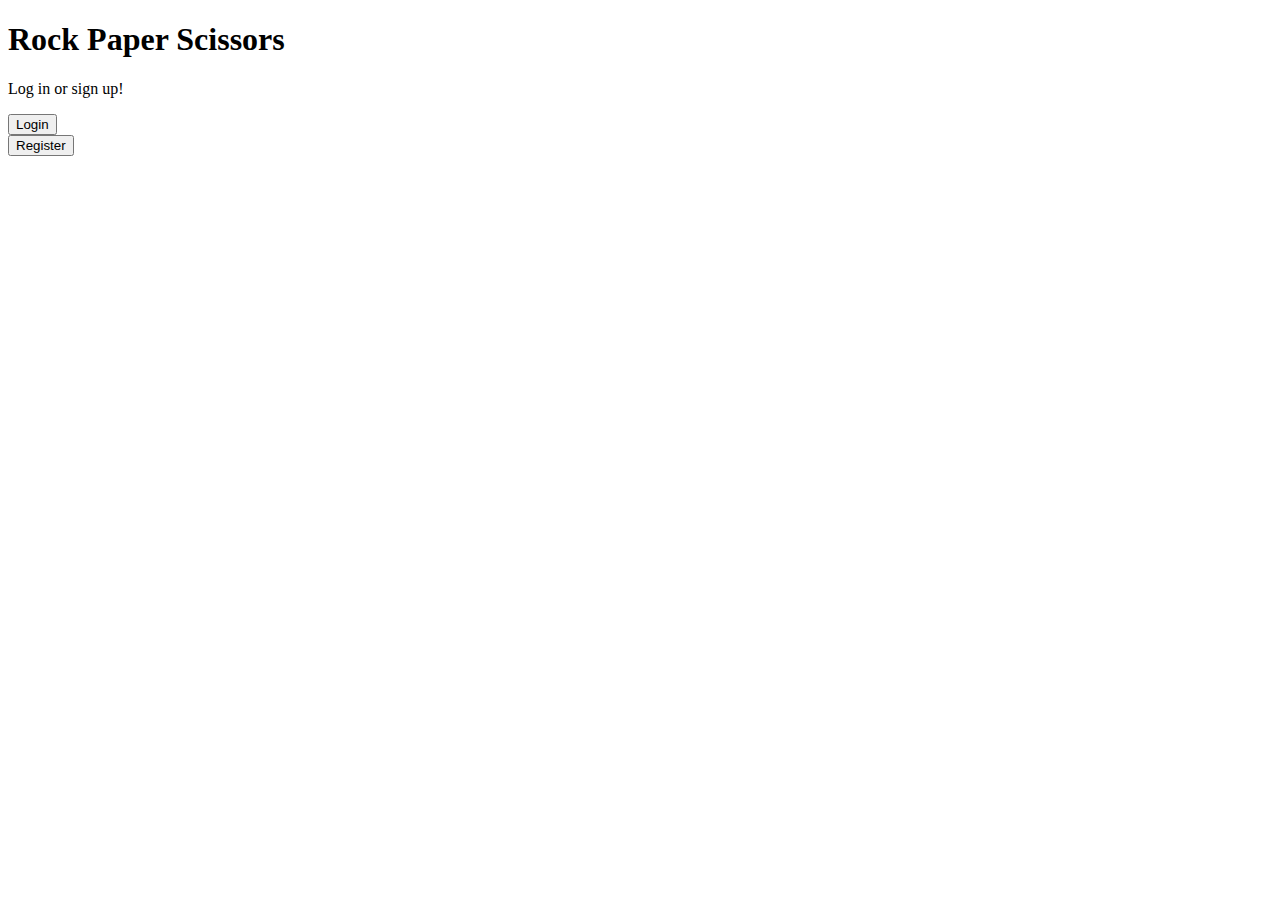
==== index.html @ 19c7f3b6 "Project Structure" ====
<!DOCTYPE html>
<html lang="en">

    <head>
        <meta charset="UTF-8">
        <title>Login and Registration</title>
        <link rel="stylesheet" href="styles/mainStyle.css">
    </head>

    <body>
    <h1> Rock Paper Scissors</h1>
    <p> Log in or sign up!</p>
        <section>
            <button id="login">
                Login
            </button>
        </section>

        <section>
            <button id="register">
                Register
            </button>
        </section>

    </body>

</html>
---- styles/mainStyle.css ----
.summary {
    clear:both;
}

.stats {
    float:left;
    margin: 2vw;
}

#gameButtons{
    clear: both;
}

.gameButton {
    float:left;
    margin: 2vw;
}
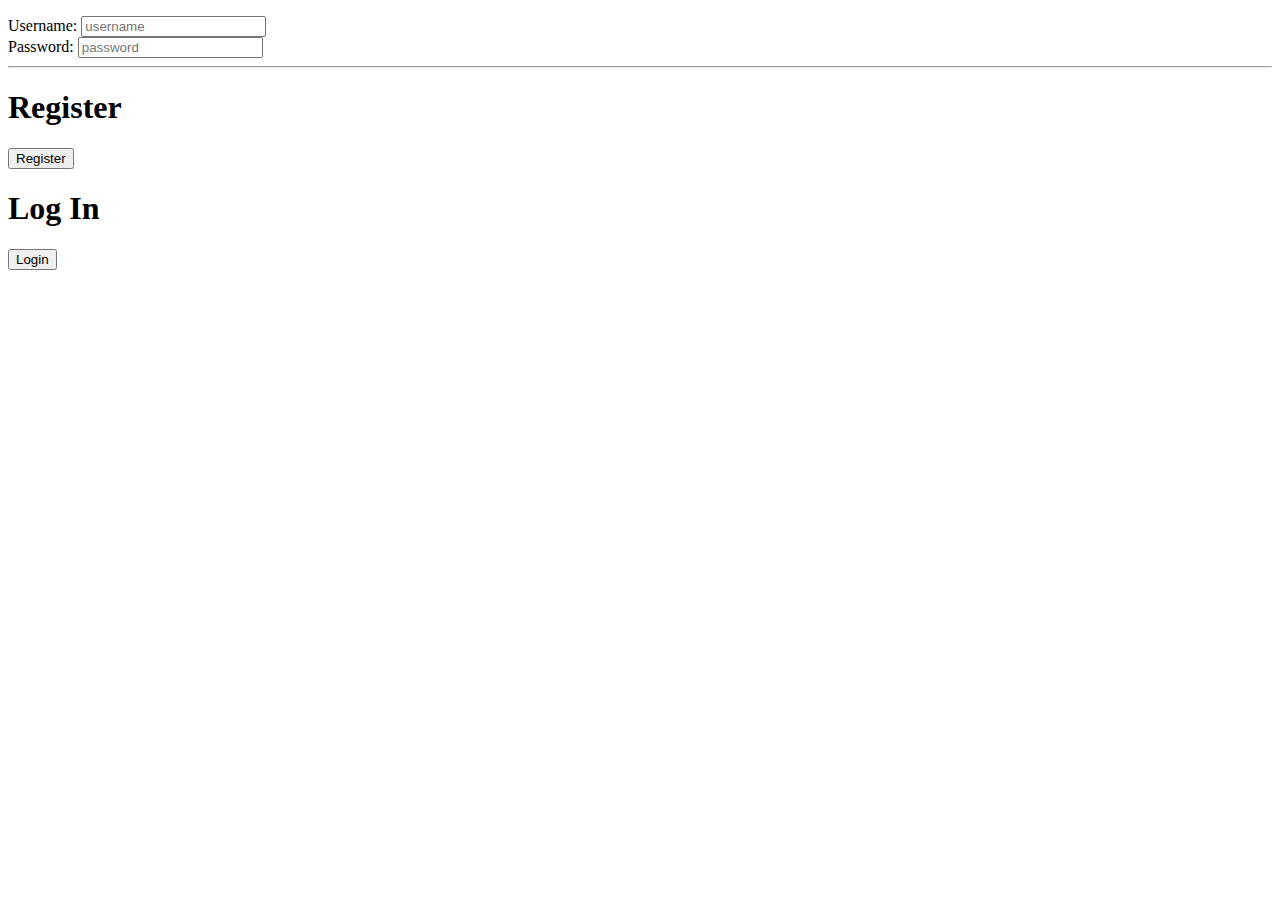
==== commit 1023fe01: "Added Rock Paper Scissors Logic" ====
--- a/index.html
+++ b/index.html
@@ -1,27 +1,22 @@
 <!DOCTYPE html>
 <html lang="en">
+<head>
+    <meta charset="UTF-8">
+    <title>Title</title>
+    <link rel="stylesheet" href="styles/mainStyle.css">
+    <script type= "text/javascript" src="scripts/login.js"></script>
+</head>
+<body>
+<p id="userDataWarn"></p>
+<form>
+    <label for="uName">Username: </label><input type="text" id="uName" name="uName" placeholder="username"><br>
+    <label for="uPass">Password: </label><input type="password" id="uPass" name="uPass" placeholder="password"><br>
+</form>
+<hr>
+<h1>Register</h1>
+<button type="button" onclick="registerNewUser(document.getElementById('uName').value, document.getElementById('uPass').value)">Register</button>
+<h1>Log In</h1>
+<button type="button" onclick="loginExistingUser(document.getElementById('uName').value, document.getElementById('uPass').value)">Login</button>
 
-    <head>
-        <meta charset="UTF-8">
-        <title>Login and Registration</title>
-        <link rel="stylesheet" href="styles/mainStyle.css">
-    </head>
-
-    <body>
-    <h1> Rock Paper Scissors</h1>
-    <p> Log in or sign up!</p>
-        <section>
-            <button id="login">
-                Login
-            </button>
-        </section>
-
-        <section>
-            <button id="register">
-                Register
-            </button>
-        </section>
-
-    </body>
-
+</body>
 </html>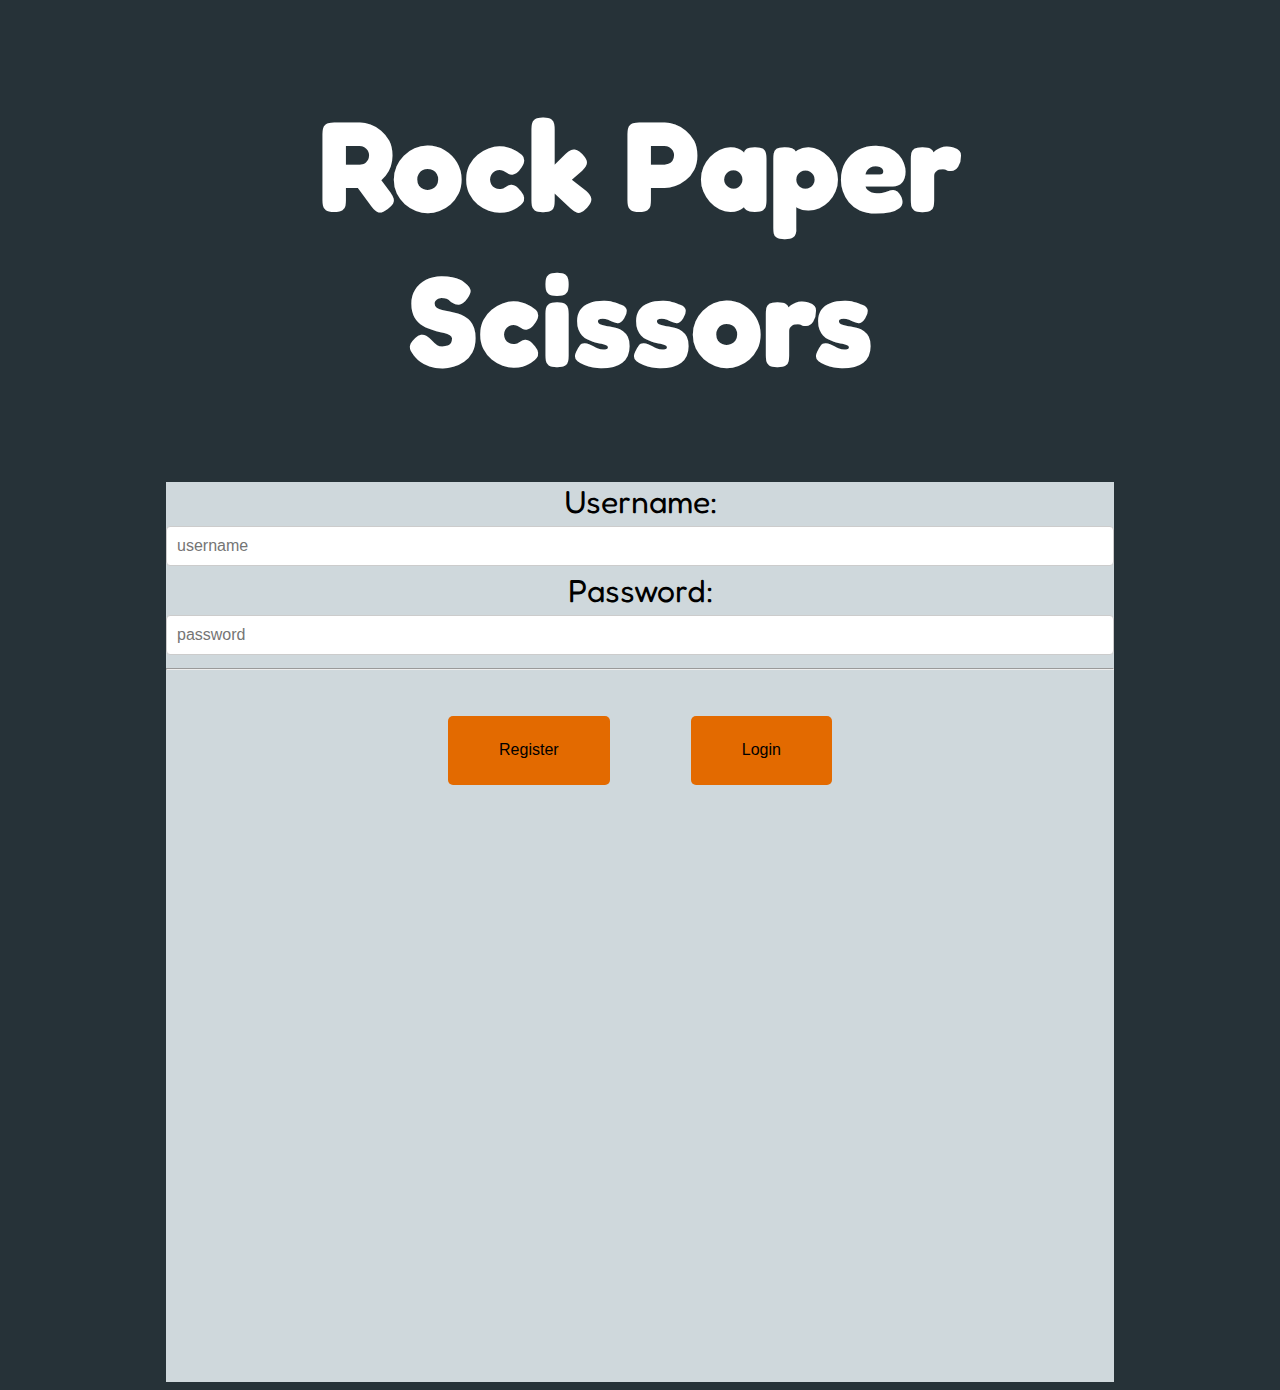
==== commit cb4c89e5: "Adjusted styling" ====
--- a/index.html
+++ b/index.html
@@ -3,20 +3,29 @@
 <head>
     <meta charset="UTF-8">
     <title>Title</title>
+    <link rel="preconnect" href="https://fonts.googleapis.com">
+    <link rel="preconnect" href="https://fonts.gstatic.com" crossorigin>
+    <link href="https://fonts.googleapis.com/css2?family=Fredoka:wght@300;600&display=swap" rel="stylesheet">
     <link rel="stylesheet" href="styles/mainStyle.css">
-    <script type= "text/javascript" src="scripts/login.js"></script>
+    <script type= "text/javascript" src="scripts/rps.js"></script>
+
 </head>
 <body>
-<p id="userDataWarn"></p>
-<form>
-    <label for="uName">Username: </label><input type="text" id="uName" name="uName" placeholder="username"><br>
-    <label for="uPass">Password: </label><input type="password" id="uPass" name="uPass" placeholder="password"><br>
-</form>
-<hr>
-<h1>Register</h1>
-<button type="button" onclick="registerNewUser(document.getElementById('uName').value, document.getElementById('uPass').value)">Register</button>
-<h1>Log In</h1>
-<button type="button" onclick="loginExistingUser(document.getElementById('uName').value, document.getElementById('uPass').value)">Login</button>
+    <header>
+        <h1>Rock Paper Scissors</h1>
+    </header>
+    <main>
 
+        <div id="loginSection">
+            <p id="userDataWarn"></p>
+            <form>
+                <label for="uName">Username: </label><input type="text" id="uName" name="uName" placeholder="username"><br>
+                <label for="uPass">Password: </label><input type="password" id="uPass" name="uPass" placeholder="password"><br>
+            </form>
+            <hr>
+            <button type="button" class = "registrationButtons" onclick="registerNewUser(document.getElementById('uName').value, document.getElementById('uPass').value)">Register</button>
+            <button type="button" class = "registrationButtons" onclick="loginExistingUser(document.getElementById('uName').value, document.getElementById('uPass').value)">Login</button>
+        </div>
+    </main>
 </body>
 </html>--- a/styles/mainStyle.css
+++ b/styles/mainStyle.css
@@ -1,17 +1,133 @@
+:root {
+    --primaryColour: #e36a00;
+    --complementaryColour: #0079e3;
+    --analogousColour1: #e30008;
+    --analogousColour2: #e3db00;
+    --triadic1: #79e300;
+    --triadic2: #00e36a;
+    --darkBackground: #263238;
+    --lightBackground: #CFD8DC;
+}
+
+
+
+header, main, footer, #gameButtons, #summary {
+    margin-left: auto;
+    margin-right: auto;
+    width: 75%;
+    text-align: center;
+    font-family: 'Fredoka', sans-serif;
+}
+
+header {
+    color: white;
+}
+
+h1 {
+    font-size: 8em;
+}
+
+body {
+    background-color: var(--darkBackground);
+}
+
+main {
+    background-color: var(--lightBackground);
+    height: 100vh;
+    margin-top: 0;
+}
+
 .summary {
     clear:both;
 }
 
 .stats {
     float:left;
+    background-color: var(--primaryColour);
+    width: 100%;
+    border: none;
+    border-radius: 5px;
+}
+
+
+button {
+    display: inline-block;
+    padding: .5vh .5vw;
+    background-color: var(--primaryColour);
+    border: none;
+    border-radius: 5px;
+    cursor: pointer;
+    font-size: 16px;
+}
+
+/* Hover effect for the button */
+button:hover {
+    background-color: var(--complementaryColour);
+}
+
+#gameButtons, .stats{
+    display: flex;
+    justify-content: space-between;
+    align-items: center;
+    width: 100%;
+    text-align: center;
+
+}
+
+
+.gameButton, .stats span {
+    flex: 1;
+    margin-top: 1vw;
+    padding: .5vw;
+    color: black;
+    font-size: 2em;
+}
+
+.registrationButtons {
+    padding-top: 2vw;
+    padding-bottom: 2vw;
+    padding-left: 4vw;
+    padding-right: 4vw;
+    margin: 3vw;
+}
+
+section {
+    margin-top: 1vh;
+    padding: 1vw;
+}
+#endResultsection {
+    background-color: var(--complementaryColour);
+}
+
+i {
+    text-align: center;
+    align-items: center;
+    width: 100%;
+    font-size: 2em;
+    font-weight: bold;
+    padding: 1vh;
+}
+
+
+input[type="text"],
+input[type="password"] {
+    width: 100%;
+    padding: 10px;
+    margin: 5px 0;
+    border: 1px solid #ccc;
+    border-radius: 4px;
+    box-sizing: border-box;
+    font-size: 16px;
+}
+
+/* Style for input fields on focus (when clicked) */
+input[type="text"]:focus,
+input[type="password"]:focus {
+    border-color: #3498db; /* Change border color on focus */
+    box-shadow: 0 0 5px rgba(52, 152, 219, 0.7); /* Add a subtle shadow on focus */
+}
+
+label{
+    font-size: 2em;
     margin: 2vw;
 }
-
-#gameButtons{
-    clear: both;
-}
-
-.gameButton {
-    float:left;
-    margin: 2vw;
-}